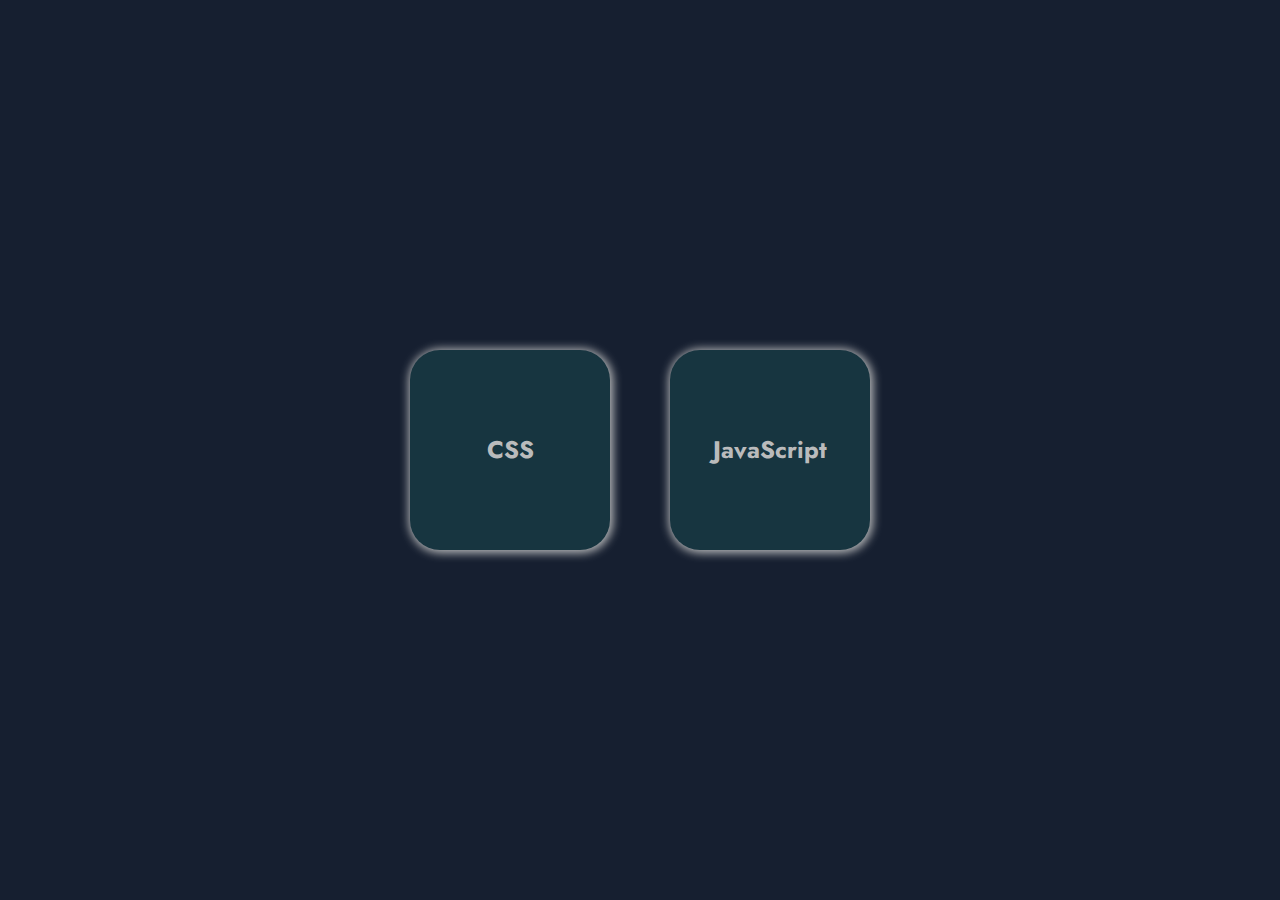
==== index.html @ 8b7dd4d2 "add" ====
<!DOCTYPE html>
<html lang="en">
<head>
    <meta charset="UTF-8">
    <meta name="viewport" content="width=device-width, initial-scale=1">
    <link rel="stylesheet" href="assets/fonts/css/all.min.css">
    <link rel="stylesheet" href="assets/css/normalize.css">
    <link rel="preconnect" href="https://fonts.googleapis.com">
    <link rel="preconnect" href="https://fonts.gstatic.com" crossorigin>
    <link href="https://fonts.googleapis.com/css2?family=Jost:wght@700&display=swap" rel="stylesheet">
    <title>all Assignment</title>

    <style>
        * {
            font-family: 'Jost', sans-serif;
        }

        #section {
            background-color: #161F30;
            position: relative;
            display: flex;
            width: 100vw;
            height: 100vh;
            justify-content: center;
            text-align: center;
            align-items: center;
        }

        section > a {
            background-color: #173540;
            position: relative;
            margin: 30px;
            width: 200px;
            height: 200px;
            border-radius: 30px;
            cursor: pointer;
            box-shadow: 1px 1px 10px 2px #babbbc !important;
            transition: ease, .50s !important;
        }

        section > a:hover h2 {
            transition: ease, .50s !important;
            color: white;

        }

        section > a:hover {
            transition: ease, .50s !important;
            box-shadow: 1px 1px 10px 2px white !important;
        }

        section > a > h2 {
            transition: ease, .50s !important;
            color: #babbbc;
            position: absolute;
            top: 0;
            bottom: 0;
            left: 0;
            right: 0;
            margin: auto;
            width: max-content;
            height: max-content;
        }
    </style>

</head>
<body>
<section id="section">

    <a href="page/page1.html">
        <h2>CSS</h2>
    </a>

    <a href="#"><h2>JavaScript</h2></a>
</section>
</body>
</html>
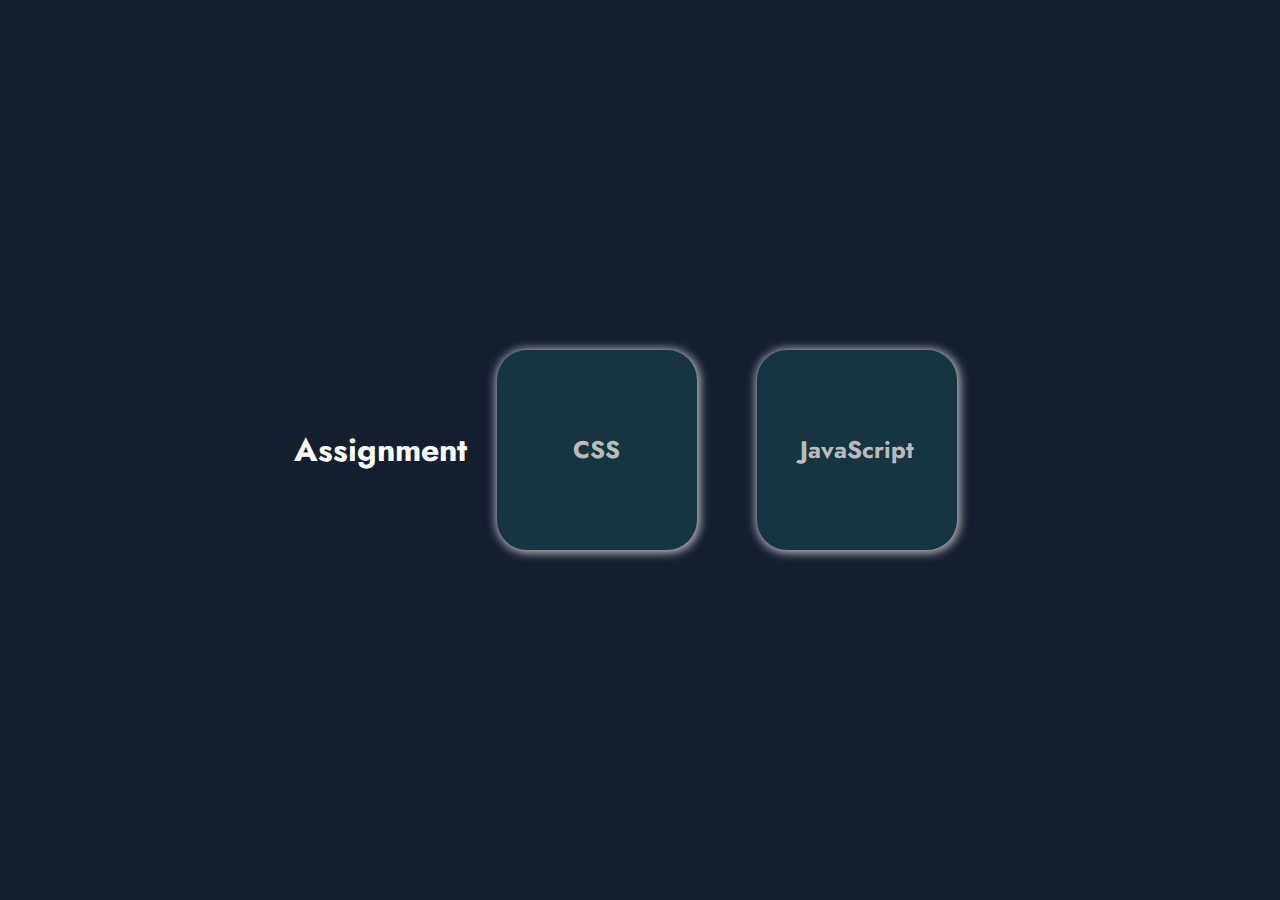
==== commit 3cf494bb: "add" ====
--- a/index.html
+++ b/index.html
@@ -24,6 +24,10 @@
             justify-content: center;
             text-align: center;
             align-items: center;
+        }
+
+        section > h1 {
+            color: white;
         }
 
         section > a {
@@ -66,12 +70,12 @@
 </head>
 <body>
 <section id="section">
-
+    <h1>Assignment</h1>
     <a href="page/page1.html">
         <h2>CSS</h2>
     </a>
 
-    <a href="#"><h2>JavaScript</h2></a>
+    <a href="page/page2.html"><h2>JavaScript</h2></a>
 </section>
 </body>
 </html>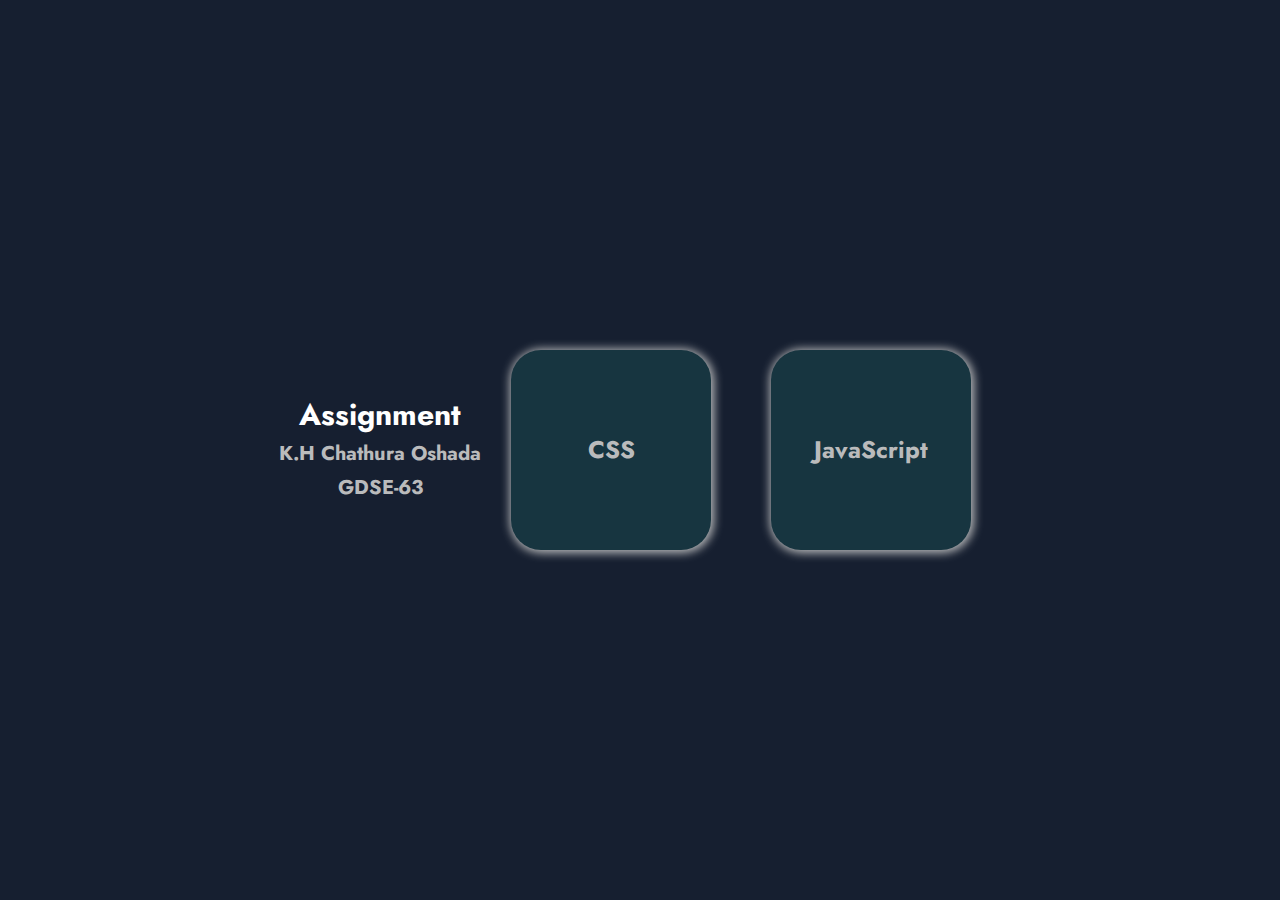
==== commit f0bf2adb: "add" ====
--- a/index.html
+++ b/index.html
@@ -27,9 +27,13 @@
         }
 
         section > h1 {
+            font-size: 30px;
             color: white;
         }
-
+        section > h1>span{
+            font-size: 20px;
+            color: #babbbc;
+        }
         section > a {
             background-color: #173540;
             position: relative;
@@ -70,7 +74,7 @@
 </head>
 <body>
 <section id="section">
-    <h1>Assignment</h1>
+    <h1>Assignment <br> <span>K.H Chathura Oshada <br>GDSE-63</span></h1>
     <a href="page/page1.html">
         <h2>CSS</h2>
     </a>
